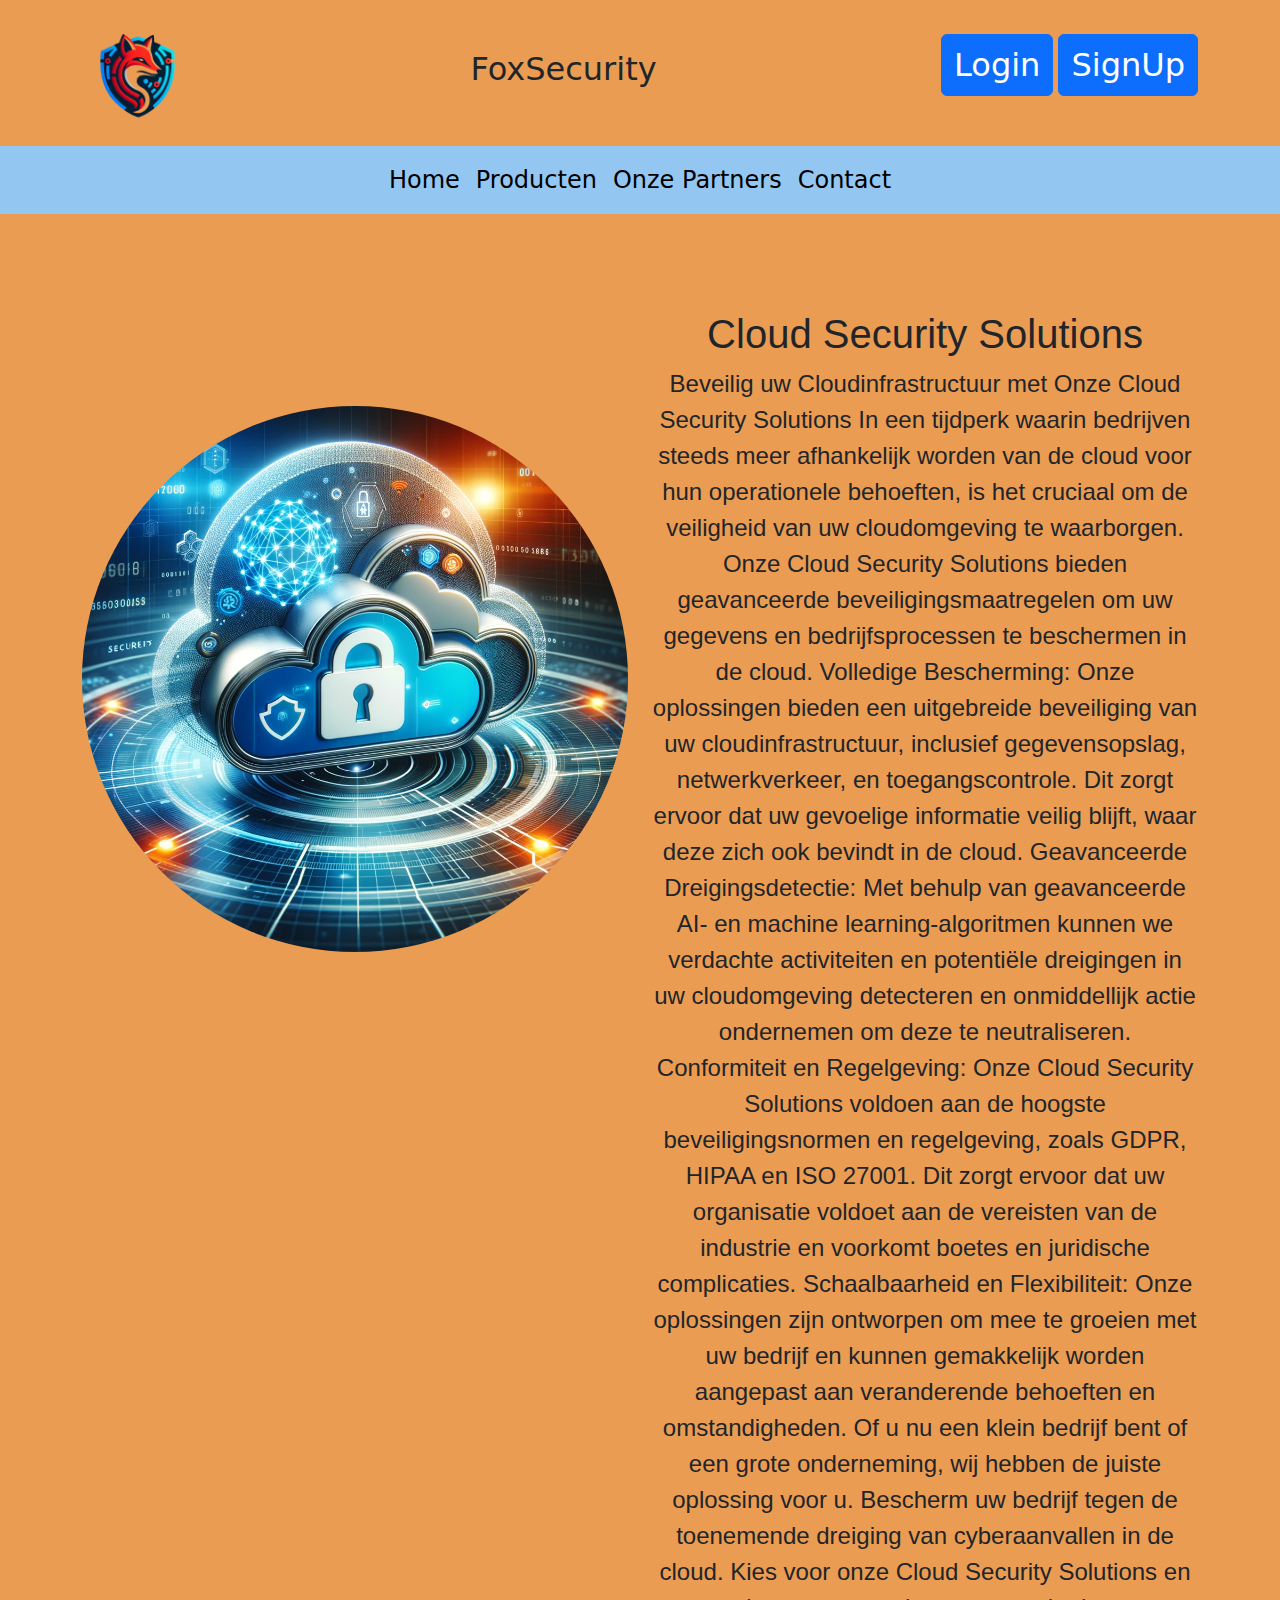
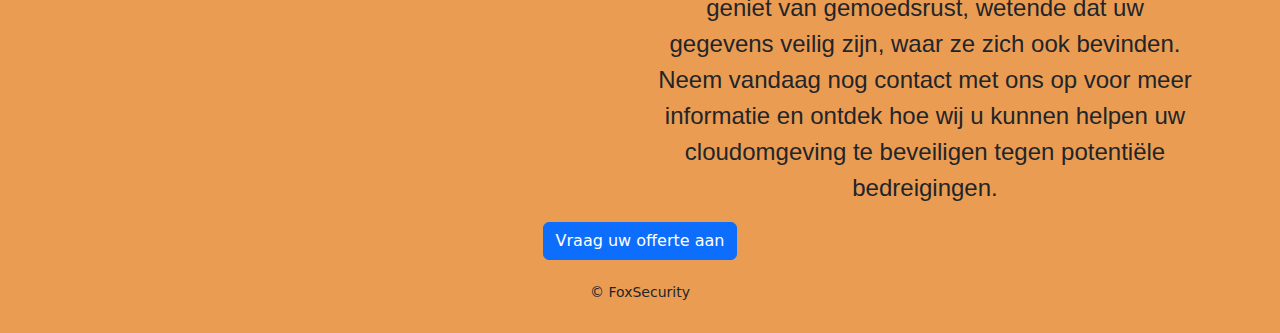
==== cloud.html @ 100337f1 "k" ====
<!DOCTYPE html>
<html lang="nl-BE">
<head>
    <meta charset="UTF-8">
    <meta name="viewport" content="width=device-width, initial-scale=1.0">
    <title>Document</title>
    <!-- Bootstrap CSS -->
    <link href="https://cdn.jsdelivr.net/npm/bootstrap@5.3.3/dist/css/bootstrap.min.css" rel="stylesheet" integrity="sha384-QWTKZyjpPEjISv5WaRU9OFeRpok6YctnYmDr5pNlyT2bRjXh0JMhjY6hW+ALEwIH" crossorigin="anonymous">
    <!-- Bootstrap CSS icons: https://icons.getbootstrap.com/#usage -->
    <link rel="stylesheet" href="https://cdn.jsdelivr.net/npm/bootstrap-icons@1.11.3/font/bootstrap-icons.min.css">
    <!-- JavaScript: Bootstrap Bundle with Popper -->
    <script src="https://cdn.jsdelivr.net/npm/bootstrap@5.3.3/dist/js/bootstrap.bundle.min.js" integrity="sha384-YvpcrYf0tY3lHB60NNkmXc5s9fDVZLESaAA55NDzOxhy9GkcIdslK1eN7N6jIeHz" crossorigin="anonymous" defer></script> 
    <!-- eigen geschreven css voor jouw html-bestand -->
    <link rel="stylesheet" href="./css/style.css">
</head>
<header>
  <nav class="backgroundcolor navbar navbar-expand-lg">
    <div class="container">
      <a class="navbar-brand" href="#">
        <img src="logo.png" width="120" height="120" alt="hoofdlogo">
      </a>
      <h1 class="fontsize">FoxSecurity</h1>
      <ul>
        <button type="button" class="fontsize btn btn-primary mr-1">Login</button>
        <button type="button" class="fontsize btn btn-primary mr-1">SignUp</button>
      </ul>
    </div>
  </nav>
</header>
<body class="backgroundcolor">
  <nav class="navbarbackground navbar navbar-expand-lg">
    <div class="container-fluid">
      <button class="navbar-toggler" type="button" data-bs-toggle="collapse" data-bs-target="#navbarSupportedContent" aria-controls="navbarSupportedContent" aria-expanded="false" aria-label="Toggle navigation">
        <span class="navbar-toggler-icon"></span>
      </button>
      <div class="collapse navbar-collapse" id="navbarSupportedContent">
        <ul class="navbar-nav mx-auto">
          <li class="nav-item">
            <a class="navbarcolor nav-link active" aria-current="page" href="index.html">Home</a>
          </li>
          <li class="nav-item">
            <a class="navbarcolor nav-link active" aria-current="page" href="producten.html">Producten</a>
          </li>
          <li class="nav-item">
            <a class="navbarcolor nav-link active" aria-current="page" href="#">Onze Partners</a>
          </li>
          <li class="nav-item">
            <a class="navbarcolor nav-link active" aria-current="page" href="contact.html">Contact</a>
          </li>
        </ul>
      </div>
    </div>
  </nav>
    <br>
    <br>
    <div class="container">
      <div class="row mt-5">
        <div class="col-md-6">
          <br><br><br><br><img src="6.png" class="img-fluid rounded-circle" alt="Endpointbeveiliging Afbeelding">
        </div>
        <div class="col-md-6">
          <h1 class="text">Cloud Security Solutions</h1>
          <p class="text2">Beveilig uw Cloudinfrastructuur met Onze Cloud Security Solutions
            In een tijdperk waarin bedrijven steeds meer afhankelijk worden van de cloud voor hun operationele behoeften, is het cruciaal om de veiligheid van uw cloudomgeving te waarborgen. Onze Cloud Security Solutions bieden geavanceerde beveiligingsmaatregelen om uw gegevens en bedrijfsprocessen te beschermen in de cloud.
            
            Volledige Bescherming: Onze oplossingen bieden een uitgebreide beveiliging van uw cloudinfrastructuur, inclusief gegevensopslag, netwerkverkeer, en toegangscontrole. Dit zorgt ervoor dat uw gevoelige informatie veilig blijft, waar deze zich ook bevindt in de cloud.
            Geavanceerde Dreigingsdetectie: Met behulp van geavanceerde AI- en machine learning-algoritmen kunnen we verdachte activiteiten en potentiële dreigingen in uw cloudomgeving detecteren en onmiddellijk actie ondernemen om deze te neutraliseren.
            Conformiteit en Regelgeving: Onze Cloud Security Solutions voldoen aan de hoogste beveiligingsnormen en regelgeving, zoals GDPR, HIPAA en ISO 27001. Dit zorgt ervoor dat uw organisatie voldoet aan de vereisten van de industrie en voorkomt boetes en juridische complicaties.
            Schaalbaarheid en Flexibiliteit: Onze oplossingen zijn ontworpen om mee te groeien met uw bedrijf en kunnen gemakkelijk worden aangepast aan veranderende behoeften en omstandigheden. Of u nu een klein bedrijf bent of een grote onderneming, wij hebben de juiste oplossing voor u.
            Bescherm uw bedrijf tegen de toenemende dreiging van cyberaanvallen in de cloud. Kies voor onze Cloud Security Solutions en geniet van gemoedsrust, wetende dat uw gegevens veilig zijn, waar ze zich ook bevinden. Neem vandaag nog contact met ons op voor meer informatie en ontdek hoe wij u kunnen helpen uw cloudomgeving te beveiligen tegen potentiële bedreigingen.</p>

        </div>
      </div>
    </div>          
        <form style="text-align: center;">
            <button type="submit" class="btn btn-primary">Vraag uw offerte aan</button>
        </form>
</body>
<footer class="container-fluid text-center h6 small p-4">&copy; FoxSecurity</footer>
<html>
---- css/style.css ----
.text {
    text-align: center;
    font-family: 'Gill Sans', 'Gill Sans MT', Calibri, 'Trebuchet MS', sans-serif;
}
.navbarcolor{
    color: white; 
    font-size: x-large;
}
.backgroundcolor{
    background-color: #eb9c53;
}
.navbarbackground{
    background-color: #94C6F2;
}
.fontsize{
    font-size: xx-large;
}
.text2{
    text-align: center;
    font-family: 'Gill Sans', 'Gill Sans MT', Calibri, 'Trebuchet MS', sans-serif;
    font-size: x-large;
}
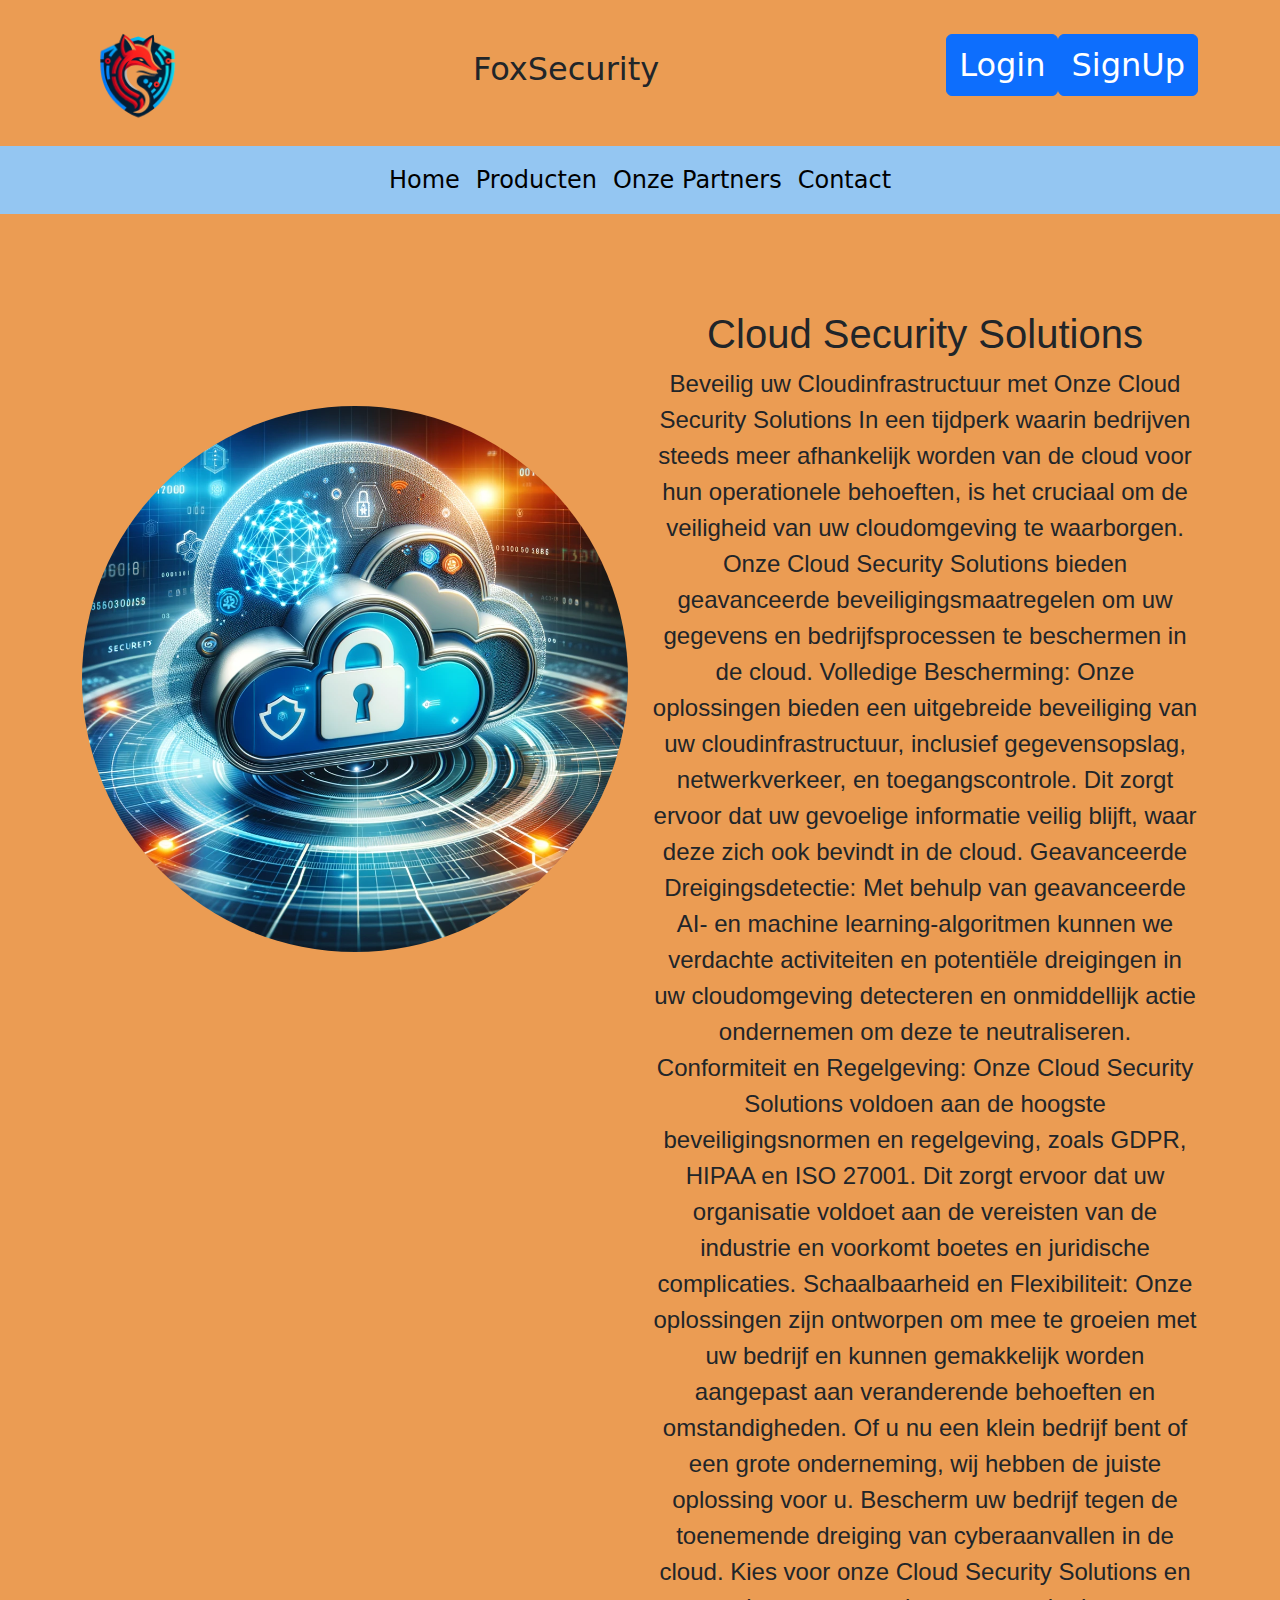
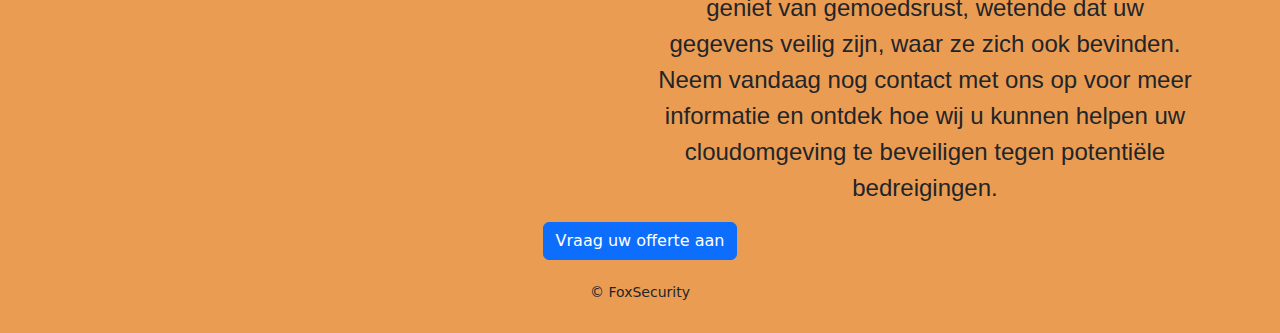
==== commit 131365b7: "done" ====
--- a/cloud.html
+++ b/cloud.html
@@ -1,45 +1,35 @@
 <!DOCTYPE html>
 <html lang="nl-BE">
 <head>
-    <meta charset="UTF-8">
-    <meta name="viewport" content="width=device-width, initial-scale=1.0">
-    <title>Document</title>
-    <!-- Bootstrap CSS -->
-    <link href="https://cdn.jsdelivr.net/npm/bootstrap@5.3.3/dist/css/bootstrap.min.css" rel="stylesheet" integrity="sha384-QWTKZyjpPEjISv5WaRU9OFeRpok6YctnYmDr5pNlyT2bRjXh0JMhjY6hW+ALEwIH" crossorigin="anonymous">
-    <!-- Bootstrap CSS icons: https://icons.getbootstrap.com/#usage -->
-    <link rel="stylesheet" href="https://cdn.jsdelivr.net/npm/bootstrap-icons@1.11.3/font/bootstrap-icons.min.css">
-    <!-- JavaScript: Bootstrap Bundle with Popper -->
-    <script src="https://cdn.jsdelivr.net/npm/bootstrap@5.3.3/dist/js/bootstrap.bundle.min.js" integrity="sha384-YvpcrYf0tY3lHB60NNkmXc5s9fDVZLESaAA55NDzOxhy9GkcIdslK1eN7N6jIeHz" crossorigin="anonymous" defer></script> 
-    <!-- eigen geschreven css voor jouw html-bestand -->
-    <link rel="stylesheet" href="./css/style.css">
+  <meta charset="UTF-8">
+  <meta name="viewport" content="width=device-width, initial-scale=1.0">
+  <title>Cloud Security Solutions</title>
+  <link href="https://cdn.jsdelivr.net/npm/bootstrap@5.3.3/dist/css/bootstrap.min.css" rel="stylesheet" integrity="sha384-QWTKZyjpPEjISv5WaRU9OFeRpok6YctnYmDr5pNlyT2bRjXh0JMhjY6hW+ALEwIH" crossorigin="anonymous">
+  <link rel="stylesheet" href="https://cdn.jsdelivr.net/npm/bootstrap-icons@1.11.3/font/bootstrap-icons.min.css">
+  <script src="https://cdn.jsdelivr.net/npm/bootstrap@5.3.3/dist/js/bootstrap.bundle.min.js" integrity="sha384-YvpcrYf0tY3lHB60NNkmXc5s9fDVZLESaAA55NDzOxhy9GkcIdslK1eN7N6jIeHz" crossorigin="anonymous" defer></script>
+  <link rel="stylesheet" href="./css/style.css">
 </head>
-<header>
-  <nav class="backgroundcolor navbar navbar-expand-lg">
-    <div class="container">
-      <a class="navbar-brand" href="#">
-        <img src="logo.png" width="120" height="120" alt="hoofdlogo">
-      </a>
-      <h1 class="fontsize">FoxSecurity</h1>
-      <ul>
-        <button type="button" class="fontsize btn btn-primary mr-1">Login</button>
-        <button type="button" class="fontsize btn btn-primary mr-1">SignUp</button>
-      </ul>
-    </div>
-  </nav>
-</header>
 <body class="backgroundcolor">
+  <header>
+    <nav class="backgroundcolor navbar navbar-expand-lg">
+      <div class="container">
+        <a class="navbar-brand" href="#"><img src="logo.png" width="120" height="120" alt="hoofdlogo"></a>
+        <h1 class="fontsize">FoxSecurity</h1>
+        <ul>
+          <button type="button" class="fontsize btn btn-primary mr-1">Login</button><button type="button" class="fontsize btn btn-primary mr-1">SignUp</button>
+        </ul>
+      </div>
+    </nav>
+  </header>
   <nav class="navbarbackground navbar navbar-expand-lg">
     <div class="container-fluid">
-      <button class="navbar-toggler" type="button" data-bs-toggle="collapse" data-bs-target="#navbarSupportedContent" aria-controls="navbarSupportedContent" aria-expanded="false" aria-label="Toggle navigation">
-        <span class="navbar-toggler-icon"></span>
-      </button>
       <div class="collapse navbar-collapse" id="navbarSupportedContent">
         <ul class="navbar-nav mx-auto">
           <li class="nav-item">
             <a class="navbarcolor nav-link active" aria-current="page" href="index.html">Home</a>
           </li>
           <li class="nav-item">
-            <a class="navbarcolor nav-link active" aria-current="page" href="producten.html">Producten</a>
+            <a class="navbarcolor nav-link active" aria-current="page" href="diensten.html">Producten</a>
           </li>
           <li class="nav-item">
             <a class="navbarcolor nav-link active" aria-current="page" href="#">Onze Partners</a>
@@ -50,31 +40,26 @@
         </ul>
       </div>
     </div>
-  </nav>
-    <br>
-    <br>
-    <div class="container">
-      <div class="row mt-5">
-        <div class="col-md-6">
-          <br><br><br><br><img src="6.png" class="img-fluid rounded-circle" alt="Endpointbeveiliging Afbeelding">
-        </div>
-        <div class="col-md-6">
-          <h1 class="text">Cloud Security Solutions</h1>
-          <p class="text2">Beveilig uw Cloudinfrastructuur met Onze Cloud Security Solutions
-            In een tijdperk waarin bedrijven steeds meer afhankelijk worden van de cloud voor hun operationele behoeften, is het cruciaal om de veiligheid van uw cloudomgeving te waarborgen. Onze Cloud Security Solutions bieden geavanceerde beveiligingsmaatregelen om uw gegevens en bedrijfsprocessen te beschermen in de cloud.
-            
-            Volledige Bescherming: Onze oplossingen bieden een uitgebreide beveiliging van uw cloudinfrastructuur, inclusief gegevensopslag, netwerkverkeer, en toegangscontrole. Dit zorgt ervoor dat uw gevoelige informatie veilig blijft, waar deze zich ook bevindt in de cloud.
-            Geavanceerde Dreigingsdetectie: Met behulp van geavanceerde AI- en machine learning-algoritmen kunnen we verdachte activiteiten en potentiële dreigingen in uw cloudomgeving detecteren en onmiddellijk actie ondernemen om deze te neutraliseren.
-            Conformiteit en Regelgeving: Onze Cloud Security Solutions voldoen aan de hoogste beveiligingsnormen en regelgeving, zoals GDPR, HIPAA en ISO 27001. Dit zorgt ervoor dat uw organisatie voldoet aan de vereisten van de industrie en voorkomt boetes en juridische complicaties.
-            Schaalbaarheid en Flexibiliteit: Onze oplossingen zijn ontworpen om mee te groeien met uw bedrijf en kunnen gemakkelijk worden aangepast aan veranderende behoeften en omstandigheden. Of u nu een klein bedrijf bent of een grote onderneming, wij hebben de juiste oplossing voor u.
-            Bescherm uw bedrijf tegen de toenemende dreiging van cyberaanvallen in de cloud. Kies voor onze Cloud Security Solutions en geniet van gemoedsrust, wetende dat uw gegevens veilig zijn, waar ze zich ook bevinden. Neem vandaag nog contact met ons op voor meer informatie en ontdek hoe wij u kunnen helpen uw cloudomgeving te beveiligen tegen potentiële bedreigingen.</p>
-
-        </div>
+  </nav><br>
+  <br>
+  <div class="container">
+    <div class="row mt-5">
+      <div class="col-md-6"><br>
+      <br>
+      <br>
+      <br>
+      <img src="6.png" class="img-fluid rounded-circle" alt="Endpointbeveiliging Afbeelding"></div>
+      <div class="col-md-6">
+        <h1 class="text">Cloud Security Solutions</h1>
+        <p class="text2">Beveilig uw Cloudinfrastructuur met Onze Cloud Security Solutions In een tijdperk waarin bedrijven steeds meer afhankelijk worden van de cloud voor hun operationele behoeften, is het cruciaal om de veiligheid van uw cloudomgeving te waarborgen. Onze Cloud Security Solutions bieden geavanceerde beveiligingsmaatregelen om uw gegevens en bedrijfsprocessen te beschermen in de cloud. Volledige Bescherming: Onze oplossingen bieden een uitgebreide beveiliging van uw cloudinfrastructuur, inclusief gegevensopslag, netwerkverkeer, en toegangscontrole. Dit zorgt ervoor dat uw gevoelige informatie veilig blijft, waar deze zich ook bevindt in de cloud. Geavanceerde Dreigingsdetectie: Met behulp van geavanceerde AI- en machine learning-algoritmen kunnen we verdachte activiteiten en potentiële dreigingen in uw cloudomgeving detecteren en onmiddellijk actie ondernemen om deze te neutraliseren. Conformiteit en Regelgeving: Onze Cloud Security Solutions voldoen aan de hoogste beveiligingsnormen en regelgeving, zoals GDPR, HIPAA en ISO 27001. Dit zorgt ervoor dat uw organisatie voldoet aan de vereisten van de industrie en voorkomt boetes en juridische complicaties. Schaalbaarheid en Flexibiliteit: Onze oplossingen zijn ontworpen om mee te groeien met uw bedrijf en kunnen gemakkelijk worden aangepast aan veranderende behoeften en omstandigheden. Of u nu een klein bedrijf bent of een grote onderneming, wij hebben de juiste oplossing voor u. Bescherm uw bedrijf tegen de toenemende dreiging van cyberaanvallen in de cloud. Kies voor onze Cloud Security Solutions en geniet van gemoedsrust, wetende dat uw gegevens veilig zijn, waar ze zich ook bevinden. Neem vandaag nog contact met ons op voor meer informatie en ontdek hoe wij u kunnen helpen uw cloudomgeving te beveiligen tegen potentiële bedreigingen.</p>
       </div>
-    </div>          
-        <form style="text-align: center;">
-            <button type="submit" class="btn btn-primary">Vraag uw offerte aan</button>
-        </form>
+    </div>
+  </div>
+  <form style="text-align: center;">
+    <button type="submit" class="btn btn-primary">Vraag uw offerte aan</button>
+  </form>
+  <footer class="container-fluid text-center h6 small p-4">
+    © FoxSecurity
+  </footer>
 </body>
-<footer class="container-fluid text-center h6 small p-4">&copy; FoxSecurity</footer>
-<html>+</html>--- a/css/style.css
+++ b/css/style.css
@@ -19,4 +19,15 @@
     text-align: center;
     font-family: 'Gill Sans', 'Gill Sans MT', Calibri, 'Trebuchet MS', sans-serif;
     font-size: x-large;
+}
+#map-container {
+    width: 100%;
+    height: 400px;
+    display: flex;
+    justify-content: center;
+    align-items: center;
+}
+#map {
+    width: 700px;
+    height: 400px;
 }